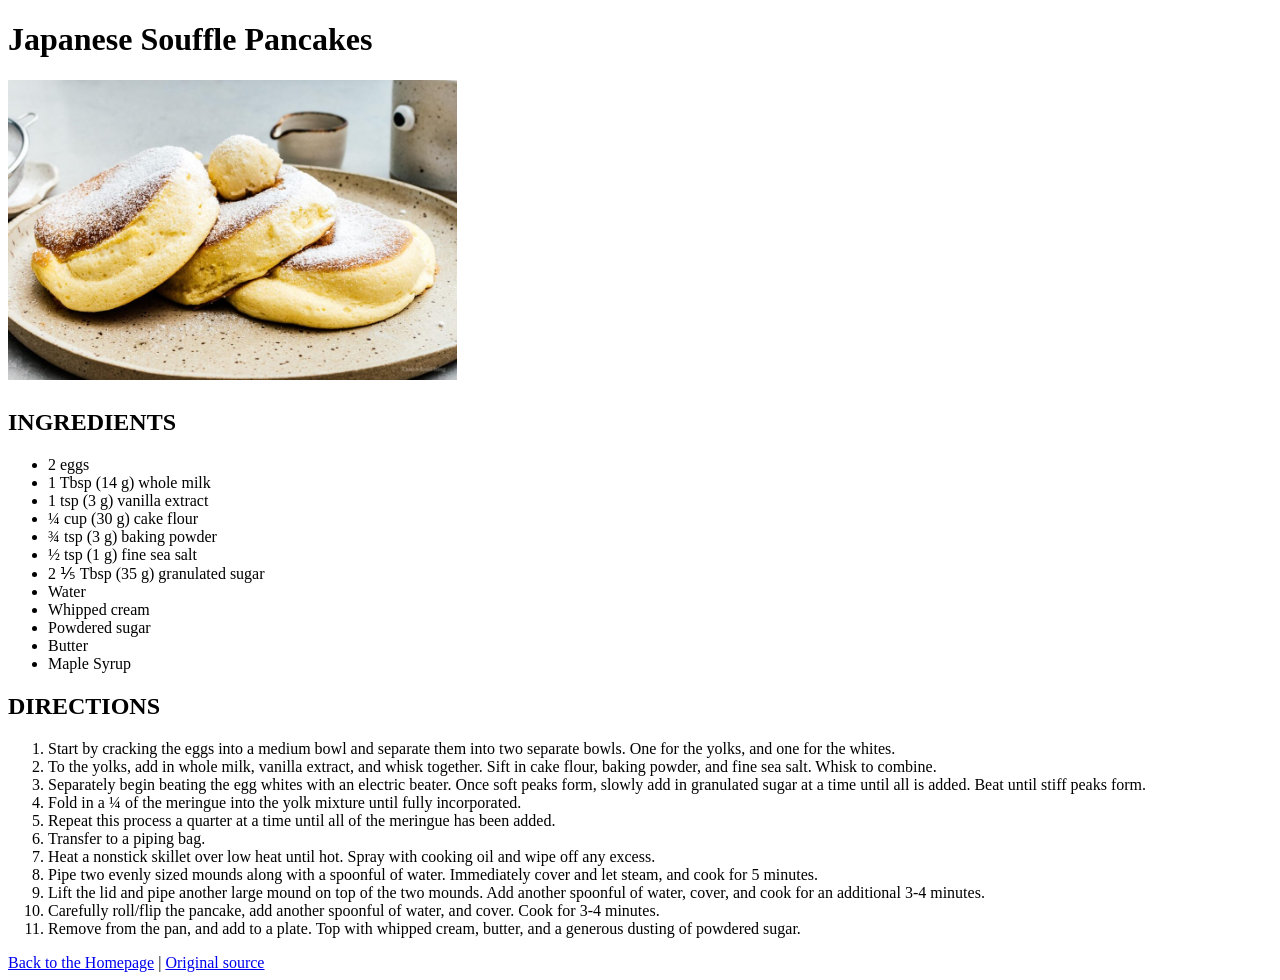
==== recipes/japanese-souffle-pancakes.html @ b4dbd729 "Added index and recipes" ====
<!DOCTYPE HTML>
<html lang="en">
  <head>
    <meta charset="utf-8">  
    <title>Japanese Souffle Pancakes</title>
  </head>
  <body>

    <h1>Japanese Souffle Pancakes<h1> 
    <image src="../images/japanese-souffle-pancakes.jpg" alt="japanese-souffle-pancakes" height=300>
  
    <h2>INGREDIENTS</h2>
    <ul>
      <li>2 eggs</li>
      <li>1 Tbsp (14 g) whole milk </li>
      <li>1 tsp (3 g) vanilla extract</li>
      <li>¼ cup (30 g) cake flour</li>
      <li>¾ tsp (3 g) baking powder</li>
      <li>½ tsp (1 g) fine sea salt</li>
      <li>2 ⅕ Tbsp (35 g) granulated sugar</li>
      <li>Water</li>
      <li>Whipped cream</li>
      <li>Powdered sugar</li>
      <li>Butter</li>
      <li>Maple Syrup</li>
    </ul>

    <h2>DIRECTIONS</h2>
    <ol>    
      <li>Start by cracking the eggs into a medium bowl and separate them into two separate bowls. One for the yolks, and one for the whites.</li>
      <li>To the yolks, add in whole milk, vanilla extract, and whisk together. Sift in cake flour, baking powder, and fine sea salt. Whisk to combine.</li>
      <li>Separately begin beating the egg whites with an electric beater. Once soft peaks form, slowly add in granulated sugar at a time until all is added. Beat until stiff peaks form.</li>
      <li>Fold in a ¼ of the meringue into the yolk mixture until fully incorporated.</li>
      <li>Repeat this process a quarter at a time until all of the meringue has been added. </li>
      <li>Transfer to a piping bag.</li>
      <li>Heat a nonstick skillet over low heat until hot. Spray with cooking oil and wipe off any excess. </li>
      <li>Pipe two evenly sized mounds along with a spoonful of water. Immediately cover and let steam, and cook for 5 minutes. </li>
      <li>Lift the lid and pipe another large mound on top of the two mounds. Add another spoonful of water, cover, and cook for an additional 3-4 minutes. </li>
      <li>Carefully roll/flip the pancake, add another spoonful of water, and cover. Cook for 3-4 minutes. </li>
      <li>Remove from the pan, and add to a plate. Top with whipped cream, butter, and a generous dusting of powdered sugar.
    </ol>

    <a href="../index.html">Back to the Homepage</a>
    <bold>|</bold>
    <a href="https://www.joshuaweissman.com/post/pancakes">Original source</a>
  </body>
</html>
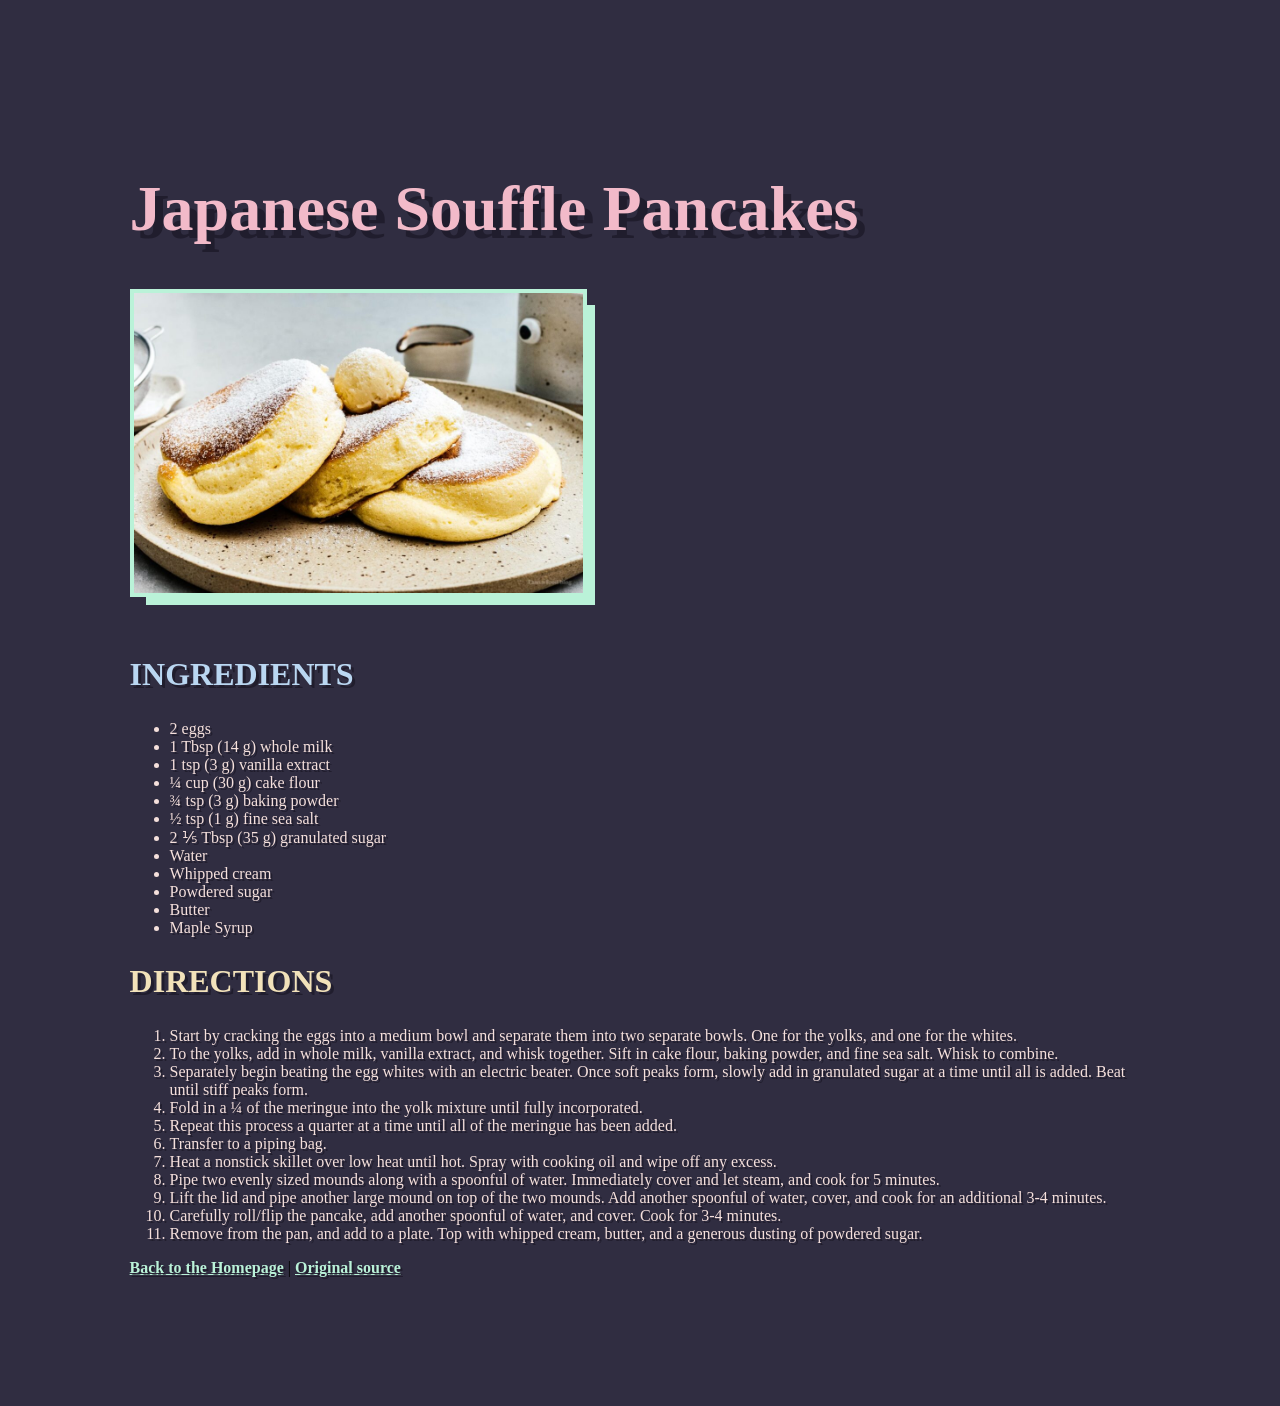
==== commit 0047065a: "Add CSS style to HTML pages" ====
--- a/recipes/japanese-souffle-pancakes.html
+++ b/recipes/japanese-souffle-pancakes.html
@@ -1,15 +1,17 @@
-<!DOCTYPE HTML>
+<!DOCTYPE html>
 <html lang="en">
+
   <head>
     <meta charset="utf-8">  
     <title>Japanese Souffle Pancakes</title>
+    <link rel="stylesheet" href="../style.css">
   </head>
+
   <body>
-
     <h1>Japanese Souffle Pancakes<h1> 
     <image src="../images/japanese-souffle-pancakes.jpg" alt="japanese-souffle-pancakes" height=300>
   
-    <h2>INGREDIENTS</h2>
+    <h2 class="ingredients">INGREDIENTS</h2>
     <ul>
       <li>2 eggs</li>
       <li>1 Tbsp (14 g) whole milk </li>
@@ -25,7 +27,7 @@
       <li>Maple Syrup</li>
     </ul>
 
-    <h2>DIRECTIONS</h2>
+    <h2 class="directions">DIRECTIONS</h2>
     <ol>    
       <li>Start by cracking the eggs into a medium bowl and separate them into two separate bowls. One for the yolks, and one for the whites.</li>
       <li>To the yolks, add in whole milk, vanilla extract, and whisk together. Sift in cake flour, baking powder, and fine sea salt. Whisk to combine.</li>
--- a/style.css
+++ b/style.css
@@ -0,0 +1,59 @@
+/* color palette
+--celadon: #baf2bbff; 
+--magic-mint: #baf2d8ff; 
+--beau-blue: #bad7f2ff; 
+--orchid-pink: #f2bac9ff; 
+--dutch-white: #f2e2baff;
+*/
+
+:root {
+--t-black: #302D41;
+--t-green: #baf2bbff; 
+--t-mint: #baf2d8ff; 
+--t-blue: #bad7f2ff; 
+--t-pink: #f2bac9ff; 
+--t-yellow: #f2e2baff;
+--t-shade: #1714219c;
+}
+
+html, body {
+  background-color: var(--t-black);
+  padding: 5%;
+}
+
+h1 {
+  text-shadow: 8px 8px var(--t-shade);
+  font-size: 64px;
+  font-family: Georgia, 'Times New Roman', Times, serif;
+  color: var(--t-pink); 
+}
+
+h2 {
+  text-shadow: 3px 3px var(--t-shade);
+  font-size: 32px;
+  font-family: Georgia, 'Times New Roman', Times, serif;
+}
+
+h2.ingredients{
+  color: var(--t-blue); 
+}
+
+h2.directions{
+  color: var(--t-yellow); 
+}
+
+li {
+  text-shadow: 2px 2px var(--t-shade);
+  color: #F5E0DC;
+}
+
+a {
+  text-shadow: 2px 2px var(--t-shade);
+  color: var(--t-mint);
+  font-weight: bold;
+}
+
+img {
+  box-shadow: 12px 12px 0 -4px var(--t-mint);
+  border: 4px solid var(--t-mint);
+}
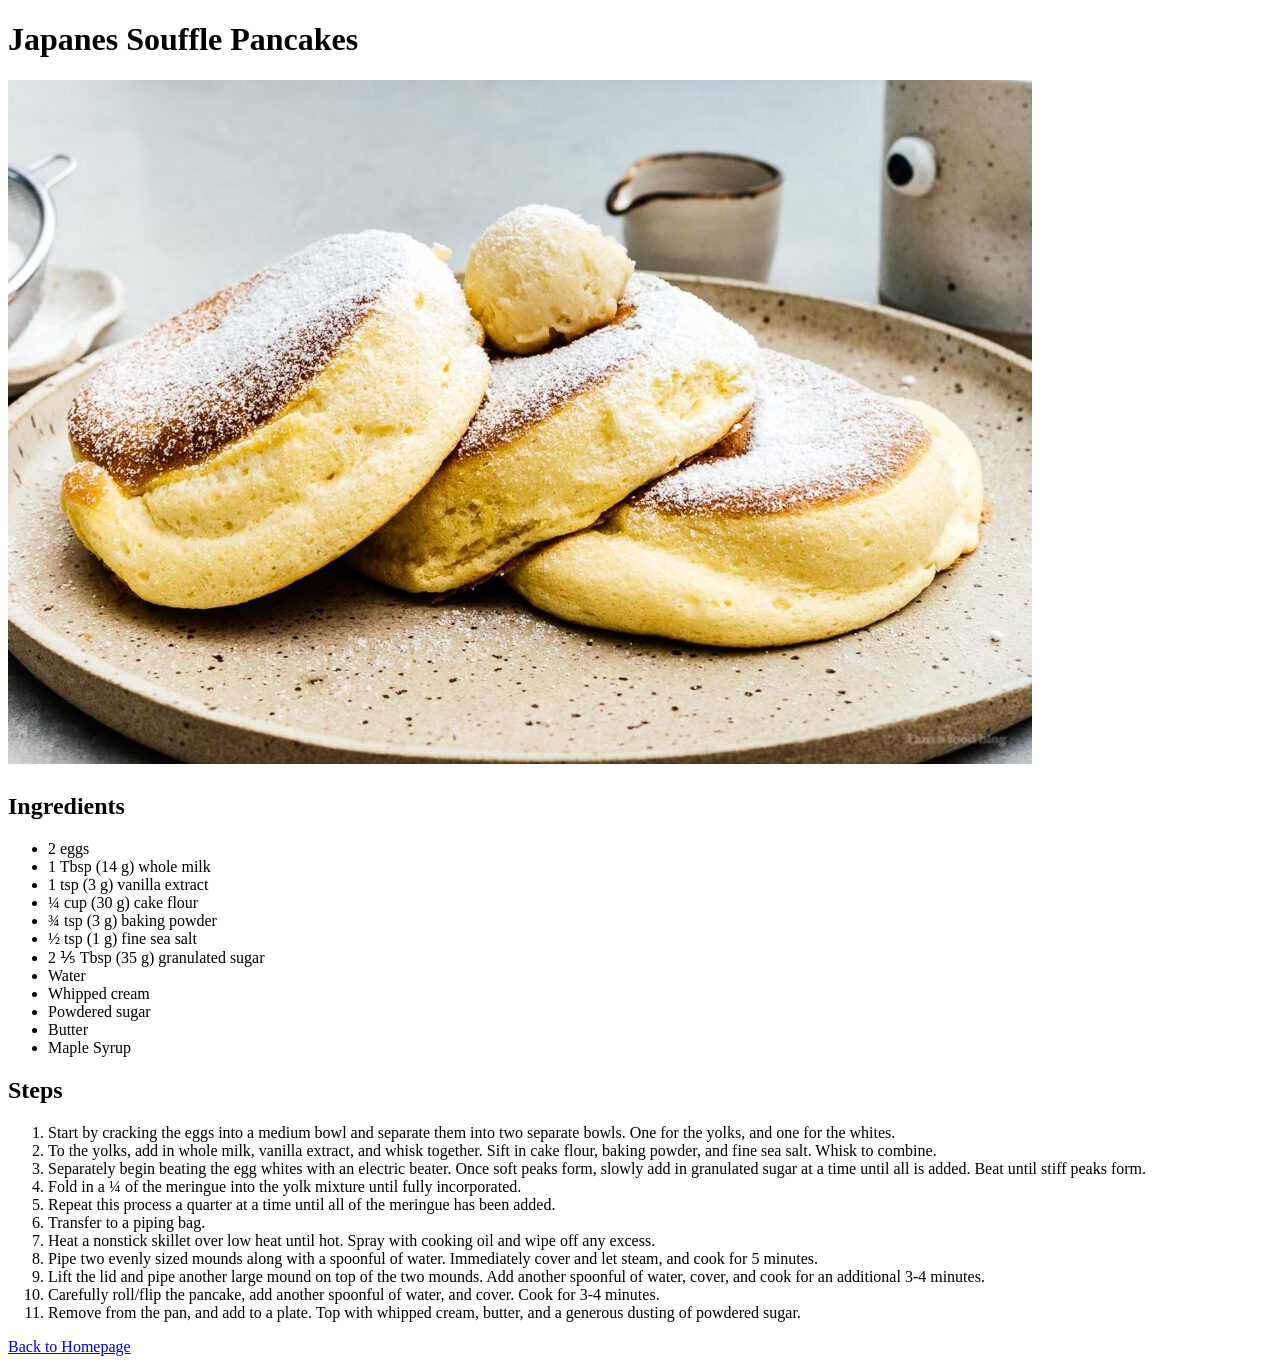
==== commit 9691f8fd: "Add recipe page Japanes Souffle Pancakes" ====
--- a/recipes/japanese-souffle-pancakes.html
+++ b/recipes/japanese-souffle-pancakes.html
@@ -1,18 +1,16 @@
 <!DOCTYPE html>
 <html lang="en">
+	<head>
+		<meta charset="UTF-8">
+		<title>Japanese Souffle Pancakes</title>
+	<head>
 
-  <head>
-    <meta charset="utf-8">  
-    <title>Japanese Souffle Pancakes</title>
-    <link rel="stylesheet" href="../style.css">
-  </head>
-
-  <body>
-    <h1>Japanese Souffle Pancakes<h1> 
-    <image src="../images/japanese-souffle-pancakes.jpg" alt="japanese-souffle-pancakes" height=300>
-  
-    <h2 class="ingredients">INGREDIENTS</h2>
-    <ul>
+	<body>
+		<h1>Japanes Souffle Pancakes<h1>
+		<img src="../images/japanese-souffle-pancakes.jpg" alt="japanese souffle pancake">
+			
+		<h2>Ingredients</h2>
+		<ul>
       <li>2 eggs</li>
       <li>1 Tbsp (14 g) whole milk </li>
       <li>1 tsp (3 g) vanilla extract</li>
@@ -25,10 +23,10 @@
       <li>Powdered sugar</li>
       <li>Butter</li>
       <li>Maple Syrup</li>
-    </ul>
+		</ul>
 
-    <h2 class="directions">DIRECTIONS</h2>
-    <ol>    
+		<h2>Steps</h2>
+		<ol>
       <li>Start by cracking the eggs into a medium bowl and separate them into two separate bowls. One for the yolks, and one for the whites.</li>
       <li>To the yolks, add in whole milk, vanilla extract, and whisk together. Sift in cake flour, baking powder, and fine sea salt. Whisk to combine.</li>
       <li>Separately begin beating the egg whites with an electric beater. Once soft peaks form, slowly add in granulated sugar at a time until all is added. Beat until stiff peaks form.</li>
@@ -40,10 +38,8 @@
       <li>Lift the lid and pipe another large mound on top of the two mounds. Add another spoonful of water, cover, and cook for an additional 3-4 minutes. </li>
       <li>Carefully roll/flip the pancake, add another spoonful of water, and cover. Cook for 3-4 minutes. </li>
       <li>Remove from the pan, and add to a plate. Top with whipped cream, butter, and a generous dusting of powdered sugar.
-    </ol>
+		</ol>
 
-    <a href="../index.html">Back to the Homepage</a>
-    <bold>|</bold>
-    <a href="https://www.joshuaweissman.com/post/pancakes">Original source</a>
-  </body>
+		<a href="../index.html">Back to Homepage</a>
+	</body>
 </html>
